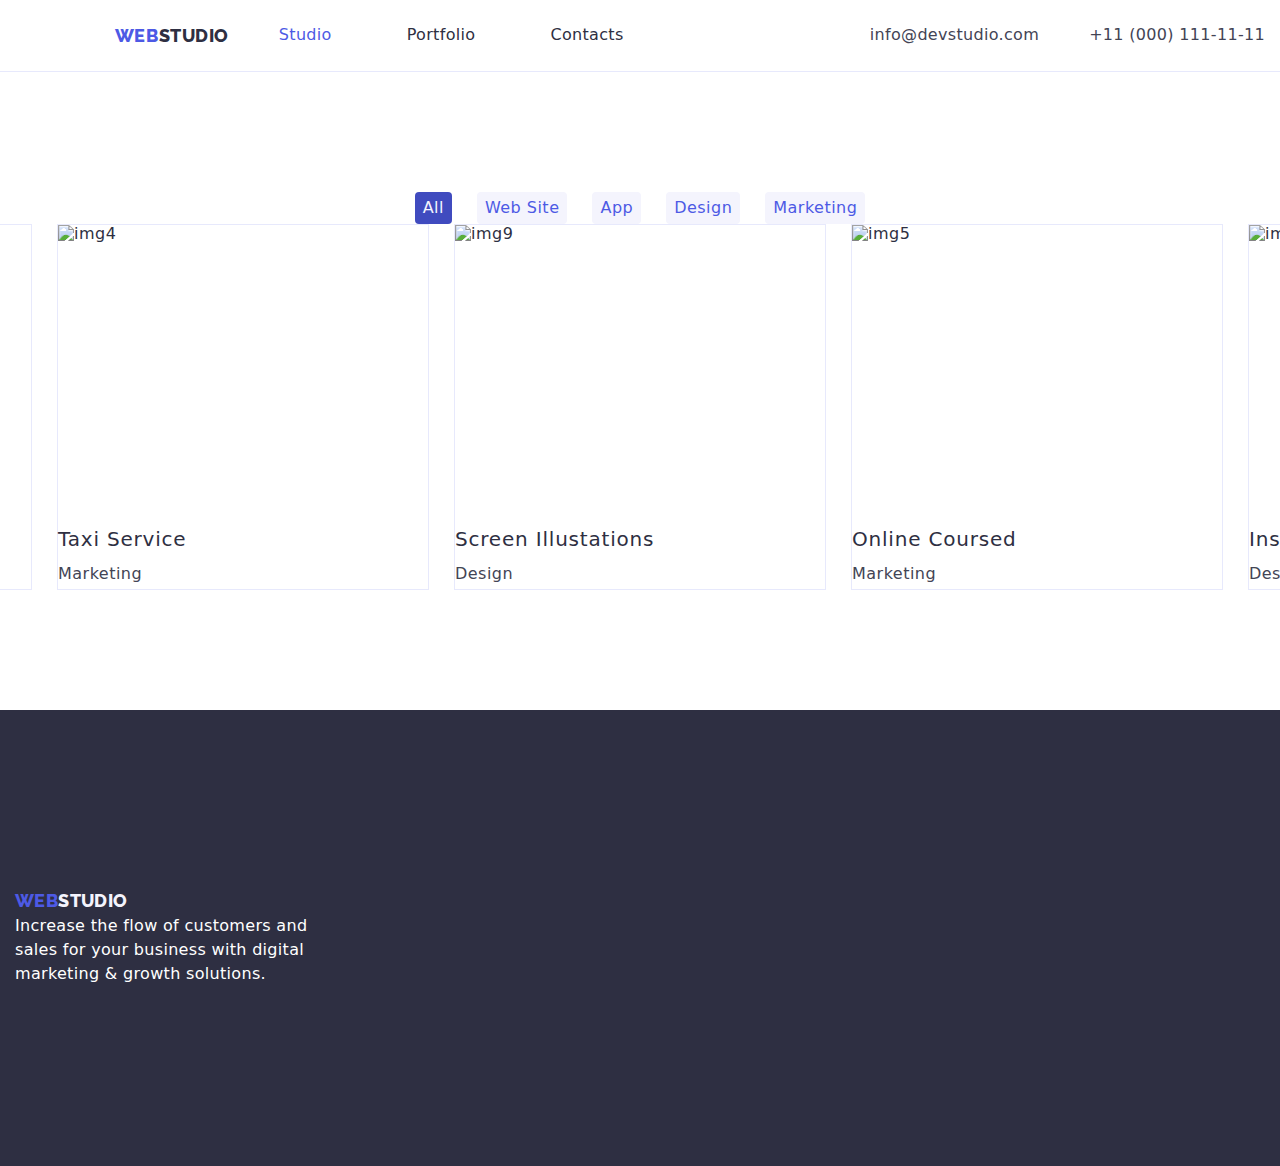
==== portfolio.html @ 1c8839d9 "hm3" ====
<!DOCTYPE html>
<html lang="en">
  <head>
    <meta charset="UTF-8" />
    <meta name="Portfolio" content="width=device-width, initial-scale=1.0" />
    <title>Portfolio</title>
    <link rel="preconnect" href="https://fonts.googleapis.com" />
    <link rel="preconnect" href="https://fonts.gstatic.com" crossorigin />
    <link rel="stylesheet" href="css/styles.css" />
    <link
      href="https://fonts.googleapis.com/css2?family=Raleway:wght@700&family=Roboto:wght@400;500;700;900&display=swap"
      rel="stylesheet"
    />
    <link
      rel="stylesheet"
      href="https://cdnjs.cloudflare.com/ajax/libs/modern-normalize/2.0.0/modern-normalize.min.css"
    />
  </head>
  <!-- Body -->
  <body>
    <!-- Header -->
    <header class="page-header">
      <div class="container menu"> 
      <!-- Nav -->
      <nav class="navigation">
        <a href="./index.html" class="logo-link">
          <span class="logo">WEB</span>
          <span class="studio">STUDIO</span>
        </a>
        <ul class="nav-menu list">
          <li class="item">
            <a href="./index.html" class="page current link">Studio</a>
          </li>
          <li class="item">
            <a href="./portfolio.html" class="page link">Portfolio</a>
          </li>
          <li class="item">
            <a href="#" class="page link">Contacts</a>
          </li>
        </ul>
      </nav>
      <ul class="contacts-menu list contact-container">
        <li class="item">
          <a href="mailto:info@devstudio.com" class="contact link"
            >info@devstudio.com</a
          >
        </li>
        <li class="item">
          <a href="tel:+110001111111" class="contact link">+11 (000) 111-11-11</a>
        </li>
      </ul>
    </div>
    </header>

    <main>
      <section class="section">
        <div class="container">
          <ul class="filter list">
            <li class="space">
              <button type="button" class="button filter current">All</button>
            </li>
            <li class="space">
              <button type="button" class="button filter">Web Site</button>
            </li>
            <li class="space">
              <button type="button" class="button filter">App</button>
            </li>
            <li class="space">
              <button type="button" class="button filter">Design</button>
            </li>
            <li class="space">
              <button type="button" class="button filter">Marketing</button>
            </li>
          </ul>
          <!-- section 2 -->
          <ul class="projects list">
              <li class="project-card">
                <a href="" class="project link">
                  <img
                    src="images/img-1.jpg"
                    alt="img1"
                    width="370"
                    height="294"
                    class="image"
                  />
                  <div class="substrate">
                  <h2 class="name">Banking App Interface Concept</h2>
                  <p class="type">App</p>
                </div>
                </a>
              </li>
              <li class="project-card">
                <a href="" class="project link">
                  <img
                    src="images/img-2.jpg"
                    alt="img2"
                    width="370"
                    height="294"
                    class="image"
                  />
                  <div class="substrate">
                  <h2 class="name">Cashless Paymet</h2>
                  <p class="type">Marketing</p>
                </div>
                </a>
              </li>
              <li class="project-card">
                <a href="" class="project link">
                  <img
                    src="images/img-3.jpg"
                    alt="img3"
                    width="370"
                    height="294"
                    class="image"
                  />
                  <div class="substrate">
                  <h2 class="name">Meditation App</h2>
                  <p class="type">App</p>
                </div>
                </a>
              </li>
              <li class="project-card">
                <a href="" class="project link">
                  <img
                    src="images/img-4.jpg"
                    alt="img4"
                    width="370"
                    height="294"
                  />
                  <div class="substrate">
                  <h2 class="name">Taxi Service</h2>
                  <p class="type">Marketing</p>
                </div>
                </a>
              </li>
              <li class="project-card">
                <a href="" class="project link">
                  <img
                    src="images/img-9.jpg"
                    alt="img9"
                    width="370"
                    height="294"
                  />
                  <div class="subtrate">
                  <h2 class="name">Screen Illustations</h2>
                  <p class="type">Design</p>
                </div>
                </a>
              </li>
              <li class="project-card">
                <a href="" class="project link">
                  <img
                    src="images/img-5.jpg"
                    alt="img5"
                    width="370"
                    height="294"
                  />
                  <div class="substrate">
                  <h2 class="name">Online Coursed</h2>
                  <p class="type">Marketing</p>
                </div>
                </a>
              </li>
              <li class="project-card">
                <a href="" class="project link">
                  <img
                    src="images/img-8.jpg"
                    alt="img8"
                    width="370"
                    height="294"
                  />
                  <div class="substrate">
                  <h2 class="name">Instagram Stories Concept</h2>
                  <p class="type">Design</p>
                </div>
                </a>
              </li>
              <li class="project-card">
                <a href="" class="project link">
                  <img
                    src="images/img-7.jpg"
                    alt="img7"
                    width="370"
                    height="294"
                  />
                  <div class="substrate">
                  <h2 class="name">Organic Food</h2>
                  <p class="type">Web Site</p>
                </div>
                </a>
              </li>
              <li class="project-card">
                <a href="" class="project link">
                  <img
                    src="images/img-6.jpg"
                    alt="img6"
                    width="370"
                    height="294"
                  />
                  <div class="substrate">
                  <h2 class="name">Fresh Coffee</h2>
                  <p class="type">Web Site</p>
                </div>
                </a>
              </li>
          </ul>
      </section>
    </main>

    <!-- footer -->
    <footer class="page-footer bg-footer">
      <div class="container">
        <a href="./index.html" class="logo-link footer">
          <span class="logo">WEB</span>
          <span class="studio-footer">STUDIO</span>
        </a>
        <p class="footer-description">
          Increase the flow of customers and<br />sales for your business with
          digital<br />
          marketing & growth solutions.
        </p>
      </div>
    </footer>
  </body>
</html>
---- css/styles.css ----
@import url("https://fonts.googleapis.com/css2?family=Raleway:wght@800&family=Roboto:wght@400;500;900&display=swap");
/* root */
:root {
  --iriscolor: #4d5ae5;
  --navyblue: #2e2f42;
  --navblack: black;
  --navocean: #404bbf;
  --navslate: #434455;
  --navwhite: white;
  --navcloud: #f4f4fd;
  --navcornflower: #e7e9fc;
  --navwhite: white;
  --navcloud: #f4f4fd;
  --navcornflower: #e7e9fc;
}

body {
  font-family: "Roboto", sans-serif;
  font-size: 16px;
  letter-spacing: 0.03em;
  color: var(--navslate);
}

p,
h1,
h2,
h3,
h4,
h5,
h6 {
  margin: 0;
}

ul,
ol {
  margin: 0;
  padding: 0;
}

img {
  display: block;
}

.logo-link {
  text-decoration: none;
  font-size: 0;
  font-weight: 800;
  line-height: 1.17;
  font-family: "Raleway", sans-serif;
}

.logo-link > span {
  font-size: 18px;
}
.logo {
  color: var(--iriscolor);
}

.studio {
  color: var(--navyblue);
}

.page-footer.bg-footer .studio-footer {
  color: var(--navcloud);
}

.footer-descrition {
  color: var(--navcloud);
}
.nav-menu .page {
  text-decoration: none;
  font-weight: 500;
  line-height: 1.14;
  color: var(--navyblue);
  letter-spacing: 0.02em;
  margin-left: 30px;
}

.list {
  list-style-type: none;
  display: flex;
  align-items: center;
  gap: 75px;
  display: flex;
  justify-content: center;
  gap: 25px;
}

.nav-menu .page:hover,
.nav-menu .page:focus,
.nav-menu .page.current,
.contacts-menu .contact:hover,
.contacts-menu .contact:focus {
  color: var(--iriscolor);
}

.hero-title {
  font-size: 56px;
  text-align: center;
  line-height: 1.07;
  letter-spacing: 0.04em;
  color: var(--navwhite);
}

.bg-team {
  background-color: var(--navcloud);
}

.contacts-menu .contact {
  text-decoration: none;
  line-height: 1.14;
  font-weight: 400;
  color: var(--navslate);
  letter-spacing: 0.02em;
}

.bg-hero {
  background-color: var(--navyblue);
}

.hero {
  text-align: center;
  font-size: 45px;
  line-height: 1.5;
  font-weight: 800;
  letter-spacing: 1.12px;
  color: var(--navwhite);
}

.button {
  cursor: pointer;
  border-color: transparent;
  letter-spacing: 0.05em;
  font-family: interit;
  font-weight: 500;
  font-size: 16px;
  border-radius: 4px;
}

.button.primary {
  background-color: var(--iriscolor);
  color: var(--navwhite);
  line-height: 1.87;
  letter-spacing: 0.06em;
}

.button.primary:hover,
.button.primary:focus {
  background-color: var(--navocean);
}

.description.title {
  font-weight: 500;
  font-size: 14px;
  line-height: 1.5;
}

.benefits {
  color: var(--navyblue);
}

.benefits .title {
  font-size: 20px;
  font-weight: 500;
  color: var(--navyblue);
}

.benefits .description {
  color: var(--navslate);
  line-height: 1.71;
  font-size: 16px;
  font-weight: 400;
}
.section-title {
  text-align: center;
  color: var(--navyblue);
  font-size: 36px;
  line-height: 1.17;
}

.team .name {
  font-size: 20px;
  font-weight: 500;
  letter-spacing: 0.02em;
  color: var(--navyblue);
  text-align: center;
  margin-top: 20px;
  margin-bottom: 8px;
}

.team .position {
  color: var(--navyblue);
  font-weight: 400;
  font-size: 16px;
  text-align: center;
  margin-bottom: 8px;
}

.page-footer.bg-footer {
  background-color: var(--navyblue);
}
.page-footer {
  color: var(--navwhite);
  font-size: 16px;
  font-style: normal;
  font-weight: 400;
  line-height: 24px;
  letter-spacing: 0.32px;
  padding-top: 60px;
  padding-bottom: 60px;
}

.button {
  border-color: transparent;
  font-family: inherit;
  font-weight: 500;
  line-height: 1.5;
  letter-spacing: 0.03em;
  cursor: pointer;
}

.button.filter {
  background-color: var(--navcloud);
  color: var(--iriscolor);
  font-weight: 500;
  line-height: 1.62;
}

.button.filter:hover,
.button.filter:focus,
.button.filter.current {
  background-color: var(--navocean);
  color: var(--navcloud);
}

.project .name {
  font-size: 20px;
  font-weight: 500;
  line-height: 2;
  letter-spacing: 0.04em;
  color: var(--navyblue);
}

.project .type {
  color: var(--navslate);
  font-weight: 400;
  line-height: 1.87;
}

.project {
  text-decoration: none;
  color: var(--navyblue);
}

.container {
  padding-top: 120px;
  padding-bottom: 120px;
  width: 1280px;
  padding-left: 15px;
  padding-right: 15px;
  margin: 0 auto;
}

.page-header .container {
  padding-top: 25px;
  padding-bottom: 25px;
  display: flex;
  align-items: center;
  border-bottom: 1px solid var(--navcornflower);
}

.navigation {
  display: flex;
  align-items: center;
  margin-left: 100px;
}

.studio-container {
  display: flex;
  align-items: center;
  margin-left: 130px;
  gap: 30px;
}

.contact-container {
  display: flex;
  align-items: center;
  margin-left: auto;
  gap: 30px;
}

.what-container {
  display: flex;
  align-items: center;
  gap: 75px;
}

.team-container {
  display: flex;
  align-items: center;
  gap: 75px;
}

.item {
  border-bottom: 0px solid var(--navcornflower);
  background: var(--navwhite);
  margin-left: 20px;
}

.project-card {
  border: 1px solid var(--navcornflower);
  padding: 0px;
  width: calc(100% - 60px / 5);
}
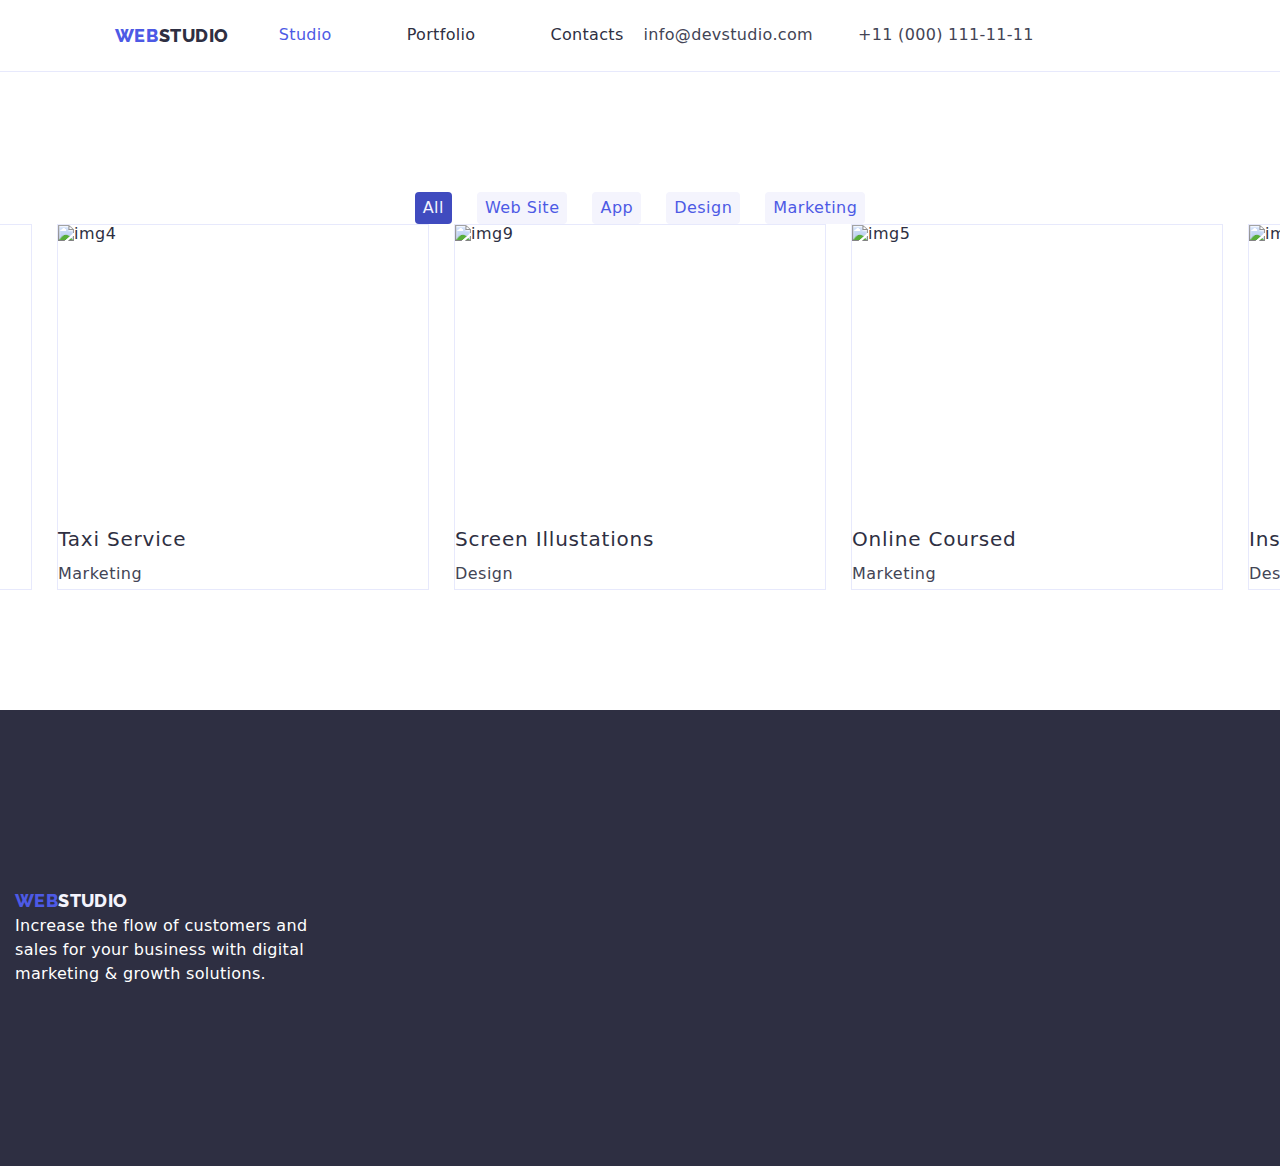
==== commit edfc3b44: "hw3" ====
--- a/portfolio.html
+++ b/portfolio.html
@@ -8,7 +8,7 @@
     <link rel="preconnect" href="https://fonts.gstatic.com" crossorigin />
     <link rel="stylesheet" href="css/styles.css" />
     <link
-      href="https://fonts.googleapis.com/css2?family=Raleway:wght@700&family=Roboto:wght@400;500;700;900&display=swap"
+      href="https://fonts.googleapis.com/css2?family=Raleway:wght@800&family=Roboto:wght@400;500;700;900&display=swap"
       rel="stylesheet"
     />
     <link
@@ -20,38 +20,40 @@
   <body>
     <!-- Header -->
     <header class="page-header">
-      <div class="container menu"> 
-      <!-- Nav -->
-      <nav class="navigation">
-        <a href="./index.html" class="logo-link">
-          <span class="logo">WEB</span>
-          <span class="studio">STUDIO</span>
-        </a>
-        <ul class="nav-menu list">
+      <div class="container menu">
+        <!-- Nav -->
+        <nav class="navigation">
+          <a href="./index.html" class="logo-link">
+            <span class="logo">WEB</span>
+            <span class="studio">STUDIO</span>
+          </a>
+          <ul class="nav-menu list">
+            <li class="item">
+              <a href="./index.html" class="page current link">Studio</a>
+            </li>
+            <li class="item">
+              <a href="./portfolio.html" class="page link">Portfolio</a>
+            </li>
+            <li class="item">
+              <a href="#" class="page link">Contacts</a>
+            </li>
+          </ul>
+        </nav>
+        <ul class="contacts-menu list">
           <li class="item">
-            <a href="./index.html" class="page current link">Studio</a>
+            <a href="mailto:info@devstudio.com" class="contact link"
+              >info@devstudio.com</a
+            >
           </li>
           <li class="item">
-            <a href="./portfolio.html" class="page link">Portfolio</a>
-          </li>
-          <li class="item">
-            <a href="#" class="page link">Contacts</a>
+            <a href="tel:+110001111111" class="contact link"
+              >+11 (000) 111-11-11</a
+            >
           </li>
         </ul>
-      </nav>
-      <ul class="contacts-menu list contact-container">
-        <li class="item">
-          <a href="mailto:info@devstudio.com" class="contact link"
-            >info@devstudio.com</a
-          >
-        </li>
-        <li class="item">
-          <a href="tel:+110001111111" class="contact link">+11 (000) 111-11-11</a>
-        </li>
-      </ul>
-    </div>
+      </div>
     </header>
-
+    <!-- Main -->
     <main>
       <section class="section">
         <div class="container">
@@ -74,136 +76,137 @@
           </ul>
           <!-- section 2 -->
           <ul class="projects list">
-              <li class="project-card">
-                <a href="" class="project link">
-                  <img
-                    src="images/img-1.jpg"
-                    alt="img1"
-                    width="370"
-                    height="294"
-                    class="image"
-                  />
-                  <div class="substrate">
+            <li class="project-card">
+              <a href="" class="project link">
+                <img
+                  src="images/img-1.jpg"
+                  alt="img1"
+                  width="370"
+                  height="294"
+                  class="image"
+                />
+                <div class="substrate">
                   <h2 class="name">Banking App Interface Concept</h2>
                   <p class="type">App</p>
                 </div>
-                </a>
-              </li>
-              <li class="project-card">
-                <a href="" class="project link">
-                  <img
-                    src="images/img-2.jpg"
-                    alt="img2"
-                    width="370"
-                    height="294"
-                    class="image"
-                  />
-                  <div class="substrate">
+              </a>
+            </li>
+            <li class="project-card">
+              <a href="" class="project link">
+                <img
+                  src="images/img-2.jpg"
+                  alt="img2"
+                  width="370"
+                  height="294"
+                  class="image"
+                />
+                <div class="substrate">
                   <h2 class="name">Cashless Paymet</h2>
                   <p class="type">Marketing</p>
                 </div>
-                </a>
-              </li>
-              <li class="project-card">
-                <a href="" class="project link">
-                  <img
-                    src="images/img-3.jpg"
-                    alt="img3"
-                    width="370"
-                    height="294"
-                    class="image"
-                  />
-                  <div class="substrate">
+              </a>
+            </li>
+            <li class="project-card">
+              <a href="" class="project link">
+                <img
+                  src="images/img-3.jpg"
+                  alt="img3"
+                  width="370"
+                  height="294"
+                  class="image"
+                />
+                <div class="substrate">
                   <h2 class="name">Meditation App</h2>
                   <p class="type">App</p>
                 </div>
-                </a>
-              </li>
-              <li class="project-card">
-                <a href="" class="project link">
-                  <img
-                    src="images/img-4.jpg"
-                    alt="img4"
-                    width="370"
-                    height="294"
-                  />
-                  <div class="substrate">
+              </a>
+            </li>
+            <li class="project-card">
+              <a href="" class="project link">
+                <img
+                  src="images/img-4.jpg"
+                  alt="img4"
+                  width="370"
+                  height="294"
+                />
+                <div class="substrate">
                   <h2 class="name">Taxi Service</h2>
                   <p class="type">Marketing</p>
                 </div>
-                </a>
-              </li>
-              <li class="project-card">
-                <a href="" class="project link">
-                  <img
-                    src="images/img-9.jpg"
-                    alt="img9"
-                    width="370"
-                    height="294"
-                  />
-                  <div class="subtrate">
+              </a>
+            </li>
+            <li class="project-card">
+              <a href="" class="project link">
+                <img
+                  src="images/img-9.jpg"
+                  alt="img9"
+                  width="370"
+                  height="294"
+                />
+                <div class="subtrate">
                   <h2 class="name">Screen Illustations</h2>
                   <p class="type">Design</p>
                 </div>
-                </a>
-              </li>
-              <li class="project-card">
-                <a href="" class="project link">
-                  <img
-                    src="images/img-5.jpg"
-                    alt="img5"
-                    width="370"
-                    height="294"
-                  />
-                  <div class="substrate">
+              </a>
+            </li>
+            <li class="project-card">
+              <a href="" class="project link">
+                <img
+                  src="images/img-5.jpg"
+                  alt="img5"
+                  width="370"
+                  height="294"
+                />
+                <div class="substrate">
                   <h2 class="name">Online Coursed</h2>
                   <p class="type">Marketing</p>
                 </div>
-                </a>
-              </li>
-              <li class="project-card">
-                <a href="" class="project link">
-                  <img
-                    src="images/img-8.jpg"
-                    alt="img8"
-                    width="370"
-                    height="294"
-                  />
-                  <div class="substrate">
+              </a>
+            </li>
+            <li class="project-card">
+              <a href="" class="project link">
+                <img
+                  src="images/img-8.jpg"
+                  alt="img8"
+                  width="370"
+                  height="294"
+                />
+                <div class="substrate">
                   <h2 class="name">Instagram Stories Concept</h2>
                   <p class="type">Design</p>
                 </div>
-                </a>
-              </li>
-              <li class="project-card">
-                <a href="" class="project link">
-                  <img
-                    src="images/img-7.jpg"
-                    alt="img7"
-                    width="370"
-                    height="294"
-                  />
-                  <div class="substrate">
+              </a>
+            </li>
+            <li class="project-card">
+              <a href="" class="project link">
+                <img
+                  src="images/img-7.jpg"
+                  alt="img7"
+                  width="370"
+                  height="294"
+                />
+                <div class="substrate">
                   <h2 class="name">Organic Food</h2>
                   <p class="type">Web Site</p>
                 </div>
-                </a>
-              </li>
-              <li class="project-card">
-                <a href="" class="project link">
-                  <img
-                    src="images/img-6.jpg"
-                    alt="img6"
-                    width="370"
-                    height="294"
-                  />
-                  <div class="substrate">
+              </a>
+            </li>
+            <li class="project-card">
+              <a href="" class="project link">
+                <img
+                  src="images/img-6.jpg"
+                  alt="img6"
+                  width="370"
+                  height="294"
+                />
+                <div class="substrate">
                   <h2 class="name">Fresh Coffee</h2>
                   <p class="type">Web Site</p>
                 </div>
-                </a>
-              </li>
+              </a>
+            </li>
           </ul>
+        </div>
       </section>
     </main>
 
